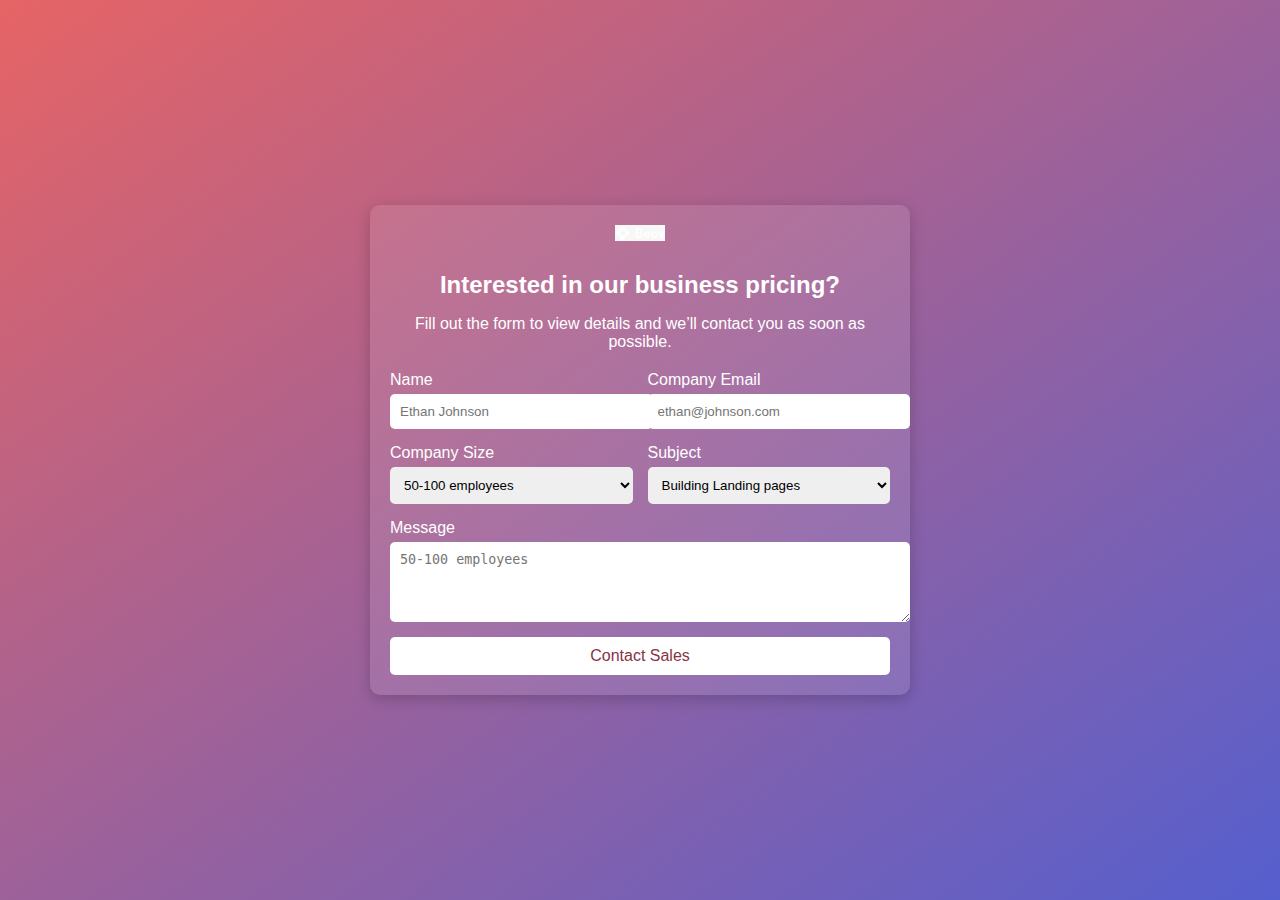
==== ContactForm/index.html @ fc788912 "Business Pricing Form" ====
<!DOCTYPE html>
<html lang="en">
  <head>
    <meta charset="UTF-8" />
    <meta name="viewport" content="width=device-width, initial-scale=1.0" />
    <title>Business Pricing Form</title>
    <link rel="stylesheet" href="styles.css" />
  </head>
  <body>
    <div class="container">
      <div class="header">
        <img src="logo.png" alt="Becv Logo" class="logo" />
        <h1>Interested in our business pricing?</h1>
        <p>
          Fill out the form to view details and we’ll contact you as soon as
          possible.
        </p>
      </div>
      <form class="form">
        <div class="form-row">
          <div class="form-group">
            <label for="name">Name</label>
            <input
              type="text"
              id="name"
              name="name"
              placeholder="Ethan Johnson"
            />
          </div>
          <div class="form-group">
            <label for="email">Company Email</label>
            <input
              type="email"
              id="email"
              name="email"
              placeholder="ethan@johnson.com"
            />
          </div>
        </div>
        <div class="form-row">
          <div class="form-group">
            <label for="company-size">Company Size</label>
            <select id="company-size" name="company-size">
              <option value="50-100 employees">50-100 employees</option>
              <option value="100-200 employees">100-200 employees</option>
              <option value="200+ employees">200+ employees</option>
            </select>
          </div>
          <div class="form-group">
            <label for="subject">Subject</label>
            <select id="subject" name="subject">
              <option value="building-landing-pages">
                Building Landing pages
              </option>
              <option value="custom-web-design">Custom Web Design</option>
              <option value="digital-marketing">Digital Marketing</option>
            </select>
          </div>
        </div>
        <div class="form-group">
          <label for="message">Message</label>
          <textarea
            id="message"
            name="message"
            placeholder="50-100 employees"
          ></textarea>
        </div>
        <button type="submit" class="submit-btn">Contact Sales</button>
      </form>
    </div>
  </body>
</html>
---- ContactForm/styles.css ----
body {
  font-family: "Arial", sans-serif;
  background: linear-gradient(to bottom right, #e66465, #555fce);
  margin: 0;
  display: flex;
  justify-content: center;
  align-items: center;
  height: 100vh;
  color: #fff;
}

.container {
  background: rgba(255, 255, 255, 0.1);
  padding: 20px;
  border-radius: 10px;
  box-shadow: 0 4px 15px rgba(0, 0, 0, 0.2);
  max-width: 500px;
  width: 100%;
  text-align: center;
}

.header {
  margin-bottom: 20px;
}

.logo {
  width: 50px;
  margin-bottom: 10px;
}

h1 {
  font-size: 24px;
  margin-bottom: 10px;
}

p {
  margin-bottom: 20px;
  font-size: 16px;
}

.form {
  display: flex;
  flex-direction: column;
  gap: 15px;
}

.form-row {
  display: flex;
  gap: 15px;
}

.form-group {
  display: flex;
  flex-direction: column;
  align-items: flex-start;
  flex: 1;
}

label {
  margin-bottom: 5px;
}

input,
select,
textarea {
  width: 100%;
  padding: 10px;
  border: none;
  border-radius: 5px;
}

textarea {
  height: 60px;
}

.submit-btn {
  padding: 10px;
  border: none;
  border-radius: 5px;
  background: #fff;
  color: #834;
  font-size: 16px;
  cursor: pointer;
}

.submit-btn:hover {
  background: #834;
  color: #fff;
}

@media (max-width: 600px) {
  .form-row {
    flex-direction: column;
  }
}
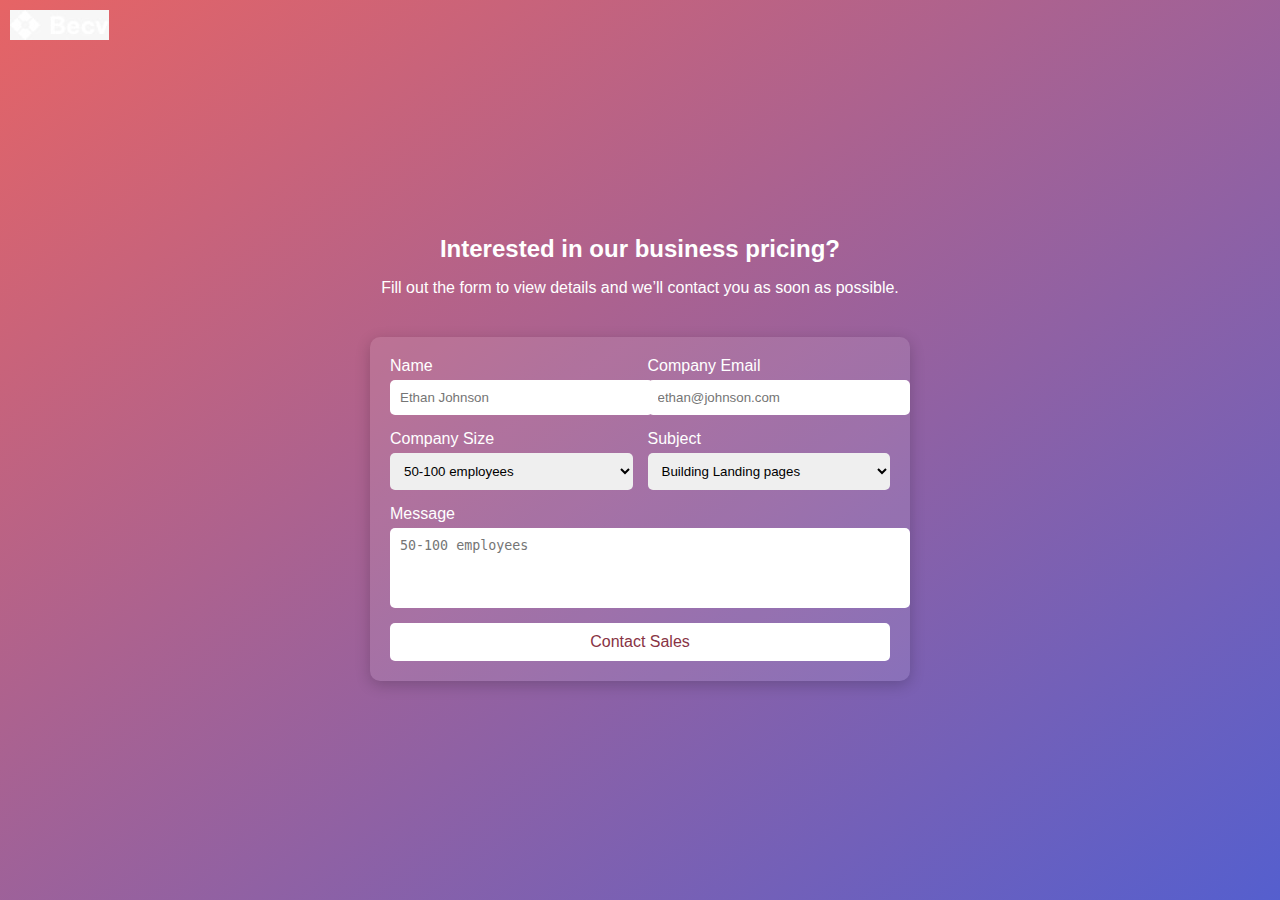
==== commit 93393107: "CSS changes" ====
--- a/ContactForm/index.html
+++ b/ContactForm/index.html
@@ -7,15 +7,17 @@
     <link rel="stylesheet" href="styles.css" />
   </head>
   <body>
+    <div class="logo">
+      <img src="logo.png" alt="Becv Logo" />
+    </div>
+    <header class="header">
+      <h1>Interested in our business pricing?</h1>
+      <p>
+        Fill out the form to view details and we’ll contact you as soon as
+        possible.
+      </p>
+    </header>
     <div class="container">
-      <div class="header">
-        <img src="logo.png" alt="Becv Logo" class="logo" />
-        <h1>Interested in our business pricing?</h1>
-        <p>
-          Fill out the form to view details and we’ll contact you as soon as
-          possible.
-        </p>
-      </div>
       <form class="form">
         <div class="form-row">
           <div class="form-group">
--- a/ContactForm/styles.css
+++ b/ContactForm/styles.css
@@ -3,6 +3,7 @@
   background: linear-gradient(to bottom right, #e66465, #555fce);
   margin: 0;
   display: flex;
+  flex-direction: column;
   justify-content: center;
   align-items: center;
   height: 100vh;
@@ -16,16 +17,19 @@
   box-shadow: 0 4px 15px rgba(0, 0, 0, 0.2);
   max-width: 500px;
   width: 100%;
-  text-align: center;
 }
 
 .header {
   margin-bottom: 20px;
+  width: 100%;
+  text-align: center;
 }
 
 .logo {
-  width: 50px;
   margin-bottom: 10px;
+  position: absolute;
+  top: 10px;
+  left: 10px;
 }
 
 h1 {
@@ -70,6 +74,7 @@
 }
 
 textarea {
+  resize: none;
   height: 60px;
 }
 
